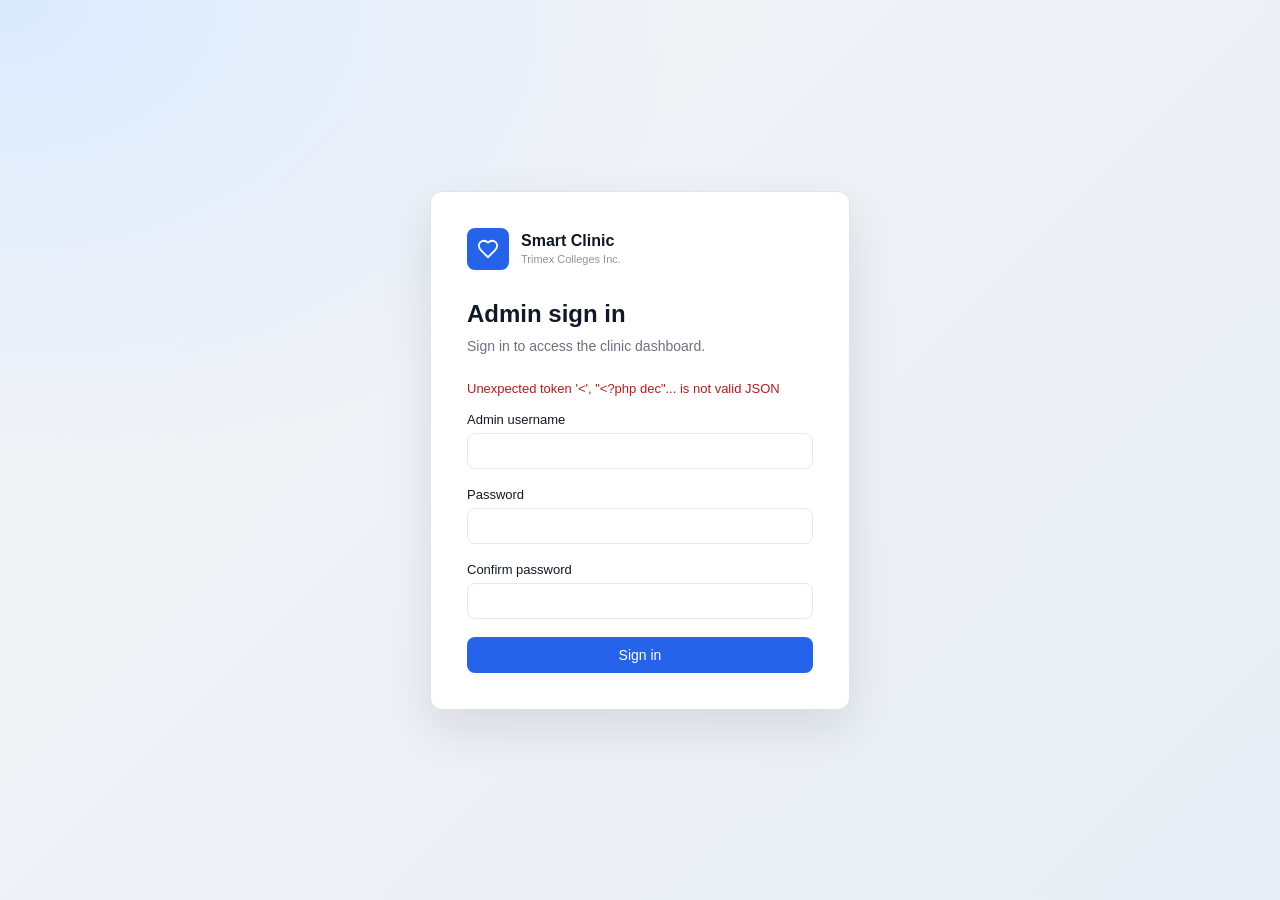
==== login.html @ 068646c1 "Add files via upload" ====
<!DOCTYPE html>
<html lang="en">
<head>
  <meta charset="UTF-8">
  <meta name="viewport" content="width=device-width, initial-scale=1.0">
  <title>Admin Sign In | Smart Clinic</title>
  <link rel="stylesheet" href="styles.css">
</head>
<body class="auth-page">
  <main class="auth-panel">
    <div class="auth-brand">
      <div class="brand-icon" aria-hidden="true">
        <svg width="22" height="22" viewBox="0 0 24 24" fill="none" stroke="white" stroke-width="2" stroke-linecap="round" stroke-linejoin="round"><path d="M19 14c1.49-1.46 3-3.21 3-5.5A5.5 5.5 0 0 0 16.5 3c-1.76 0-3 .5-4.5 2-1.5-1.5-2.74-2-4.5-2A5.5 5.5 0 0 0 2 8.5c0 2.3 1.5 4.05 3 5.5l7 7Z"/></svg>
      </div>
      <div>
        <div class="brand-title">Smart Clinic</div>
        <div class="brand-sub">Trimex Colleges Inc.</div>
      </div>
    </div>

    <h1 id="authTitle">Admin sign in</h1>
    <p class="auth-description" id="authDescription">Sign in to access the clinic dashboard.</p>
    <p class="auth-message" id="authMessage" role="alert" aria-live="polite"></p>

    <form id="authForm">
      <div class="form-row">
        <label for="authUsername">Admin username</label>
        <input id="authUsername" name="username" type="text" required minlength="3" maxlength="80" autocomplete="username">
      </div>
      <div class="form-row">
        <label for="authPassword">Password</label>
        <input id="authPassword" name="password" type="password" required maxlength="72" autocomplete="current-password">
      </div>
      <div class="form-row" id="confirmPasswordRow" hidden>
        <label for="authPasswordConfirm">Confirm password</label>
        <input id="authPasswordConfirm" name="passwordConfirm" type="password" maxlength="72" autocomplete="new-password">
      </div>
      <button class="btn-primary" id="authSubmit" type="submit">Sign in</button>
    </form>
  </main>
  <script src="login.js?v=admin-auth"></script>
</body>
</html>
---- styles.css ----
:root {
  --sidebar-bg: #14181f;
  --sidebar-active: #2563eb;
  --bg: #f3f4f6;
  --card-bg: #ffffff;
  --text-dark: #111827;
  --text-muted: #6b7280;
  --border: #e5e7eb;
  --green: #16a34a;
  --orange: #f59e0b;
  --red: #dc2626;
  --blue: #2563eb;
}

* { box-sizing: border-box; }

body {
  margin: 0;
  font-family: -apple-system, BlinkMacSystemFont, "Segoe UI", Roboto, Helvetica, Arial, sans-serif;
  background: var(--bg);
  color: var(--text-dark);
}

html.auth-pending body { visibility: hidden; }

.layout {
  display: flex;
  min-height: 100vh;
}

/* Sidebar */
.sidebar {
  width: 240px;
  background: var(--sidebar-bg);
  color: #cbd5e1;
  display: flex;
  flex-direction: column;
  padding: 20px 14px;
  flex-shrink: 0;
}

.brand {
  display: flex;
  align-items: center;
  gap: 10px;
  padding: 6px 8px 20px;
  border-bottom: 1px solid #2a2f3a;
  margin-bottom: 16px;
}

.brand-icon {
  width: 34px;
  height: 34px;
  background: var(--blue);
  border-radius: 8px;
  display: flex;
  align-items: center;
  justify-content: center;
  flex-shrink: 0;
}

.brand-title {
  color: #fff;
  font-weight: 600;
  font-size: 14px;
}

.brand-sub {
  color: #8b93a3;
  font-size: 11px;
}

.nav {
  display: flex;
  flex-direction: column;
  gap: 4px;
  flex: 1;
}

.nav-item {
  display: flex;
  align-items: center;
  gap: 10px;
  padding: 10px 12px;
  border-radius: 8px;
  color: #9aa3b2;
  text-decoration: none;
  font-size: 14px;
}

.nav-item:hover {
  background: #1e232c;
  color: #fff;
}

.nav-item.active {
  background: var(--sidebar-active);
  color: #fff;
}

.nav-icon {
  width: 18px;
  text-align: center;
}

.logout {
  display: flex;
  align-items: center;
  gap: 10px;
  padding: 10px 12px;
  color: #9aa3b2;
  text-decoration: none;
  font-size: 14px;
  border-top: 1px solid #2a2f3a;
  margin-top: 10px;
  padding-top: 16px;
}

.logout:hover { color: #fff; }

.auth-page {
  min-height: 100vh;
  display: grid;
  place-items: center;
  padding: 24px;
  background: radial-gradient(ellipse at top left, #dbeafe 0, transparent 38%),
    linear-gradient(135deg, #f3f4f6, #e8eef5);
}

.auth-panel {
  width: min(100%, 420px);
  padding: 36px;
  border: 1px solid #dfe4eb;
  border-radius: 12px;
  background: #fff;
  box-shadow: 0 18px 48px rgba(17, 24, 39, 0.1);
}

.auth-brand {
  display: flex;
  align-items: center;
  gap: 12px;
  margin-bottom: 30px;
}

.auth-brand .brand-icon { width: 42px; height: 42px; }
.auth-brand .brand-title { color: var(--text-dark); font-size: 16px; }
.auth-brand .brand-sub { margin-top: 3px; }

.auth-panel h1 {
  margin: 0 0 8px;
  font-size: 24px;
}

.auth-description {
  margin: 0 0 24px;
  color: var(--text-muted);
  font-size: 14px;
  line-height: 1.5;
}

.auth-panel .form-row { margin-bottom: 18px; }
.auth-panel .form-row label { color: var(--text-dark); }
.auth-panel .form-row input { width: 100%; }
.auth-panel .btn-primary { width: 100%; justify-content: center; margin-top: 6px; }

.auth-message {
  margin: 0 0 16px;
  color: #b91c1c;
  font-size: 13px;
}

.auth-message:empty { display: none; }

@media (max-width: 480px) {
  .auth-panel { padding: 28px 22px; }
}

/* Content */
.content {
  flex: 1;
  padding: 32px 40px;
  overflow-x: hidden;
}

.page-header {
  display: flex;
  align-items: flex-start;
  justify-content: space-between;
  margin-bottom: 24px;
}

.page-header h1 {
  margin: 0 0 4px;
  font-size: 26px;
}

.subtitle {
  margin: 0;
  color: var(--text-muted);
  font-size: 14px;
}

.btn-primary {
  background: var(--blue);
  color: #fff;
  border: none;
  padding: 10px 18px;
  border-radius: 8px;
  font-size: 14px;
  cursor: pointer;
  display: flex;
  align-items: center;
  gap: 6px;
}

.btn-primary:hover { background: #1d4ed8; }

/* Stat cards */
.stats-grid {
  display: grid;
  grid-template-columns: repeat(4, 1fr);
  gap: 20px;
  margin-bottom: 24px;
}

.stat-card {
  background: var(--card-bg);
  border: 1px solid var(--border);
  border-radius: 12px;
  padding: 20px;
  display: flex;
  align-items: center;
  justify-content: space-between;
}

.stat-text {
  display: flex;
  flex-direction: column;
  gap: 8px;
}

.stat-label {
  color: var(--text-muted);
  font-size: 13px;
}

.stat-value {
  font-size: 26px;
  font-weight: 700;
}

.stat-icon {
  width: 44px;
  height: 44px;
  border-radius: 10px;
  display: flex;
  align-items: center;
  justify-content: center;
  font-size: 18px;
  color: #fff;
}

.icon-blue { background: var(--blue); }
.icon-green { background: var(--green); }
.icon-orange { background: var(--orange); }
.icon-red { background: var(--red); }

/* Panels */
.panels-grid {
  display: grid;
  grid-template-columns: 2fr 1fr;
  gap: 20px;
  align-items: start;
}

.panel {
  background: var(--card-bg);
  border: 1px solid var(--border);
  border-radius: 12px;
  padding: 20px 24px;
}

.panel-header {
  display: flex;
  align-items: center;
  justify-content: space-between;
  margin-bottom: 8px;
}

.panel-header h2 {
  font-size: 16px;
  margin: 0;
}

.followup-panel { margin-top: 20px; }

.panel-count {
  color: var(--text-muted);
  font-size: 13px;
}

.followup-list {
  list-style: none;
  margin: 0;
  padding: 0;
}

.followup-list li {
  display: flex;
  align-items: center;
  justify-content: space-between;
  gap: 16px;
  padding: 14px 0;
  border-bottom: 1px solid var(--border);
}

.followup-list li:last-child { border-bottom: none; }

.followup-details {
  display: grid;
  gap: 4px;
  min-width: 0;
  font-size: 13px;
}

.followup-details strong { color: var(--text-dark); }
.followup-details span { color: var(--text-muted); overflow-wrap: anywhere; }
.followup-list .followup-empty { color: var(--text-muted); font-size: 14px; }

.followup-send {
  flex: 0 0 auto;
  padding: 8px 12px;
}

.followup-send:disabled,
.patient-actions button:disabled,
#sendEmailNotification:disabled {
  cursor: not-allowed;
  opacity: 0.55;
}

.view-all {
  color: var(--blue);
  font-size: 13px;
  text-decoration: none;
}

.visit-list, .stock-list {
  list-style: none;
  margin: 0;
  padding: 0;
}

.visit-list li {
  display: flex;
  align-items: center;
  justify-content: space-between;
  padding: 14px 0;
  border-bottom: 1px solid var(--border);
}

.visit-list li:last-child { border-bottom: none; }

.visit-left {
  display: flex;
  align-items: center;
  gap: 12px;
}

.visit-avatar {
  width: 36px;
  height: 36px;
  border-radius: 50%;
  background: #e8f0fe;
  color: var(--blue);
  display: flex;
  align-items: center;
  justify-content: center;
  font-size: 16px;
}

.visit-name {
  font-weight: 600;
  font-size: 14px;
}

.visit-reason {
  color: var(--text-muted);
  font-size: 13px;
}

.visit-right {
  display: flex;
  align-items: center;
  gap: 10px;
}

.badge {
  padding: 3px 10px;
  border-radius: 999px;
  font-size: 12px;
  font-weight: 600;
  text-transform: lowercase;
}

.badge-mild { background: #dcfce7; color: #15803d; }
.badge-moderate { background: #fef3c7; color: #b45309; }
.badge-severe { background: #fee2e2; color: #b91c1c; }

.visit-date {
  color: var(--text-muted);
  font-size: 12px;
  white-space: nowrap;
}

.stock-list li {
  display: flex;
  align-items: center;
  justify-content: space-between;
  padding: 14px 0;
  border-bottom: 1px solid var(--border);
}

.stock-list li:last-child { border-bottom: none; }

.stock-name {
  font-weight: 600;
  font-size: 14px;
}

.stock-type {
  color: var(--text-muted);
  font-size: 13px;
}

.stock-right {
  text-align: right;
}

.stock-qty {
  color: var(--red);
  font-weight: 700;
  font-size: 15px;
}

.stock-min {
  color: var(--text-muted);
  font-size: 12px;
}

@media (max-width: 1024px) {
  .stats-grid { grid-template-columns: repeat(2, 1fr); }
  .panels-grid { grid-template-columns: 1fr; }
}

@media (max-width: 720px) {
  .layout { flex-direction: column; }
  .sidebar { width: 100%; }
  .stats-grid { grid-template-columns: 1fr; }
}

/* Patients page */
.search-bar {
  background: var(--card-bg);
  border: 1px solid var(--border);
  border-radius: 12px;
  padding: 14px 18px;
  margin-bottom: 20px;
}

.search-bar input {
  width: 100%;
  border: none;
  outline: none;
  font-size: 14px;
  background: transparent;
}

.search-input-wrap {
  display: flex;
  align-items: center;
  gap: 10px;
  border: 1px solid var(--border);
  border-radius: 8px;
  padding: 10px 14px;
  max-width: 420px;
}

.search-input-wrap span { color: var(--text-muted); }

.table-panel {
  background: var(--card-bg);
  border: 1px solid var(--border);
  border-radius: 12px;
  overflow: hidden;
}

.data-table {
  width: 100%;
  border-collapse: collapse;
}

.data-table th {
  text-align: left;
  padding: 14px 20px;
  font-size: 13px;
  color: var(--text-muted);
  background: #f9fafb;
  border-bottom: 1px solid var(--border);
  font-weight: 500;
}

.data-table td {
  padding: 16px 20px;
  font-size: 14px;
  border-bottom: 1px solid var(--border);
  color: var(--text-dark);
}

.data-table tbody tr:last-child td { border-bottom: none; }

.data-table a.patient-link {
  color: var(--blue);
  text-decoration: none;
  font-weight: 500;
}

.status-active {
  background: #dcfce7;
  color: #15803d;
  padding: 3px 12px;
  border-radius: 999px;
  font-size: 12px;
  font-weight: 600;
}

.edit-link {
  color: var(--text-dark);
  text-decoration: none;
  font-weight: 600;
  font-size: 13px;
  border: 0;
  padding: 0;
  background: none;
  font-family: inherit;
  cursor: pointer;
}

.edit-link:hover { color: var(--blue); }

.patient-actions {
  display: flex;
  align-items: center;
  gap: 14px;
  white-space: nowrap;
}

/* Register Patient modal */
.modal-overlay {
  display: none;
  position: fixed;
  inset: 0;
  background: rgba(17, 24, 39, 0.5);
  align-items: center;
  justify-content: center;
  z-index: 100;
}

.modal-overlay.open {
  display: flex;
}

.modal {
  background: #fff;
  border-radius: 12px;
  width: 420px;
  max-width: 90vw;
  max-height: 90vh;
  overflow-y: auto;
  padding: 24px;
}

.inventory-modal {
  width: 560px;
}

.patient-modal {
  width: 720px;
}

.email-modal { width: 560px; }

.email-recipient {
  margin: 0 0 16px;
  color: var(--text-muted);
  font-size: 13px;
  overflow-wrap: anywhere;
}

.email-feedback {
  min-height: 18px;
  margin: 0;
  color: var(--text-muted);
  font-size: 13px;
}

.email-feedback.success { color: #15803d; }
.email-feedback.error { color: #b91c1c; }

@media (max-width: 560px) {
  .followup-list li { align-items: flex-start; flex-direction: column; }
  .followup-send { align-self: flex-start; }
  .patient-actions { gap: 8px; }
}

.patient-form-grid {
  display: grid;
  grid-template-columns: repeat(2, minmax(0, 1fr));
  column-gap: 16px;
}

.patient-form-grid > .full-width {
  grid-column: 1 / -1;
}

@media (max-width: 560px) {
  .patient-form-grid {
    grid-template-columns: 1fr;
  }

  .patient-form-grid > .full-width {
    grid-column: auto;
  }
}

.visit-modal {
  width: 520px;
}

.inventory-form-grid {
  display: grid;
  grid-template-columns: repeat(2, minmax(0, 1fr));
  column-gap: 12px;
}

.visit-form-grid {
  display: grid;
  grid-template-columns: repeat(2, minmax(0, 1fr));
  column-gap: 12px;
}

.visit-form-grid > .full-width {
  grid-column: 1 / -1;
}

.medication-request-header {
  display: flex;
  align-items: center;
  justify-content: space-between;
  gap: 12px;
}

.medication-request-header label { margin-bottom: 6px; }

.medication-add-button {
  flex: 0 0 auto;
  padding: 6px 10px;
  font-size: 12px;
}

.medication-request-list {
  display: grid;
  gap: 8px;
}

.medication-request-row {
  display: grid;
  grid-template-columns: minmax(0, 1fr) 100px 36px;
  gap: 8px;
}

.medication-request-row select,
.medication-request-row input {
  min-width: 0;
  width: 100%;
  padding: 9px 10px;
  border: 1px solid var(--border);
  border-radius: 8px;
  font: inherit;
}

.medication-remove-button {
  border: 1px solid var(--border);
  border-radius: 8px;
  background: #fff;
  color: var(--text-muted);
  font-size: 18px;
  cursor: pointer;
}

.medication-remove-button:hover { color: var(--red); }

.medication-stock-message {
  margin: 8px 0 0;
  color: var(--text-muted);
  font-size: 12px;
}

@media (max-width: 480px) {
  .medication-request-row {
    grid-template-columns: minmax(0, 1fr) 72px 36px;
  }
}

.vital-signs {
  min-width: 0;
  margin: 0 0 14px;
  padding: 0;
  border: 0;
}

.vital-signs legend {
  margin-bottom: 8px;
  color: var(--text-muted);
  font-size: 13px;
}

.vital-signs-grid {
  display: grid;
  grid-template-columns: repeat(5, minmax(0, 1fr));
  gap: 8px;
}

.vital-signs .form-row {
  min-width: 0;
  margin-bottom: 0;
}

.vital-signs .form-row label {
  white-space: nowrap;
  font-size: 11px;
}

.vital-signs .form-row input {
  min-width: 0;
  padding: 8px 6px;
}

.form-row.full-width {
  grid-column: 1 / -1;
}

.modal-header {
  display: flex;
  align-items: center;
  justify-content: space-between;
  margin-bottom: 16px;
}

.modal-header h2 {
  margin: 0;
  font-size: 18px;
}

.modal-close {
  background: none;
  border: none;
  font-size: 16px;
  cursor: pointer;
  color: var(--text-muted);
}

.form-row {
  display: flex;
  flex-direction: column;
  gap: 6px;
  margin-bottom: 14px;
}

.form-row label {
  font-size: 13px;
  color: var(--text-muted);
}

.form-row input,
.form-row select,
.form-row textarea {
  padding: 9px 12px;
  border: 1px solid var(--border);
  border-radius: 8px;
  font-size: 14px;
  font-family: inherit;
}

.form-row textarea {
  resize: vertical;
}

.modal-actions {
  display: flex;
  justify-content: flex-end;
  gap: 10px;
  margin-top: 8px;
}

.btn-secondary {
  background: #fff;
  color: var(--text-dark);
  border: 1px solid var(--border);
  padding: 10px 18px;
  border-radius: 8px;
  font-size: 14px;
  cursor: pointer;
}

.btn-secondary:hover { background: #f9fafb; }

@media (max-width: 560px) {
  .inventory-form-grid { grid-template-columns: 1fr; }
  .visit-form-grid { grid-template-columns: 1fr; }
  .vital-signs-grid { grid-template-columns: repeat(3, minmax(0, 1fr)); }
  .form-row.full-width { grid-column: auto; }
}

.empty-state {
  padding: 40px 20px;
  text-align: center;
  color: var(--text-muted);
  font-size: 14px;
}

/* Visits page */
.visit-filter-bar {
  display: flex;
  align-items: center;
  gap: 12px;
}

.visit-filter-bar .search-input-wrap {
  flex: 1;
}

.severity-select {
  padding: 10px 14px;
  border: 1px solid var(--border);
  border-radius: 8px;
  font-size: 14px;
  color: var(--text-dark);
  background: #fff;
}

.visit-record-list {
  list-style: none;
  margin: 0;
  padding: 0;
}

.visit-record-list li {
  padding: 16px 20px;
  border-bottom: 1px solid var(--border);
  display: flex;
  align-items: flex-start;
  justify-content: space-between;
  gap: 12px;
}

.visit-record-list li:last-child { border-bottom: none; }

.visit-record-main {
  display: flex;
  flex-direction: column;
  gap: 4px;
}

.visit-record-top {
  display: flex;
  align-items: center;
  gap: 8px;
}

.visit-record-name {
  font-weight: 600;
  font-size: 14px;
}

.visit-record-reason {
  color: var(--text-muted);
  font-size: 13px;
}

.visit-record-dx {
  color: #9ca3af;
  font-size: 12px;
}

.badge-followup { background: #dbeafe; color: #1d4ed8; }
.badge-completed { background: #dcfce7; color: #15803d; }
.badge-inprogress { background: #e0f2fe; color: #0369a1; }

.visit-record-date {
  color: var(--text-muted);
  font-size: 12px;
  white-space: nowrap;
}

/* Inventory page */
.item-name {
  font-weight: 600;
  font-size: 14px;
}

.item-supplier {
  color: var(--text-muted);
  font-size: 12px;
}

.qty-value {
  font-weight: 600;
}

.qty-low { color: var(--red); }

.expiry-warning {
  color: var(--orange);
}

.status-instock {
  background: #dcfce7;
  color: #15803d;
  padding: 3px 12px;
  border-radius: 999px;
  font-size: 12px;
  font-weight: 600;
}

.status-lowstock {
  background: #ffedd5;
  color: #c2410c;
  padding: 3px 12px;
  border-radius: 999px;
  font-size: 12px;
  font-weight: 600;
}

/* Analytics page */
.analytics-charts-grid {
  display: grid;
  grid-template-columns: 1fr 1fr;
  gap: 20px;
}

.chart-card {
  background: var(--card-bg);
  border: 1px solid var(--border);
  border-radius: 12px;
  padding: 20px 24px;
}

.chart-title {
  font-size: 15px;
  margin: 0 0 16px;
}

.line-chart-svg {
  width: 100%;
  height: auto;
  overflow: visible;
}

.line-chart-svg .grid-line {
  stroke: var(--border);
  stroke-width: 1;
}

.line-chart-svg .axis-label {
  fill: var(--text-muted);
  font-size: 11px;
}

.line-chart-svg .trend-line {
  fill: none;
  stroke: var(--blue);
  stroke-width: 2.5;
}

.line-chart-svg .trend-dot {
  fill: var(--blue);
  stroke: #fff;
  stroke-width: 2;
}

.donut-wrap {
  display: flex;
  align-items: center;
  gap: 24px;
  flex-wrap: wrap;
  justify-content: center;
}

.donut {
  width: 160px;
  height: 160px;
  border-radius: 50%;
  position: relative;
  flex-shrink: 0;
}

.donut::after {
  content: "";
  position: absolute;
  inset: 30px;
  background: #fff;
  border-radius: 50%;
}

.donut-legend {
  list-style: none;
  margin: 0;
  padding: 0;
  display: flex;
  flex-direction: column;
  gap: 8px;
}

.donut-legend li {
  display: flex;
  align-items: center;
  gap: 8px;
  font-size: 13px;
  color: var(--text-dark);
}

.legend-dot {
  width: 10px;
  height: 10px;
  border-radius: 50%;
  flex-shrink: 0;
}

.bar-chart-list {
  list-style: none;
  margin: 0;
  padding: 0;
  display: flex;
  flex-direction: column;
  gap: 14px;
}

.bar-row {
  display: grid;
  grid-template-columns: 140px 1fr;
  align-items: center;
  gap: 10px;
}

.bar-label {
  font-size: 12px;
  color: var(--text-muted);
  text-align: right;
}

.bar-track {
  background: #f3f4f6;
  border-radius: 6px;
  height: 20px;
  overflow: hidden;
}

.bar-fill {
  background: #22c55e;
  height: 100%;
  border-radius: 6px;
}

@media (max-width: 900px) {
  .analytics-charts-grid { grid-template-columns: 1fr; }
}
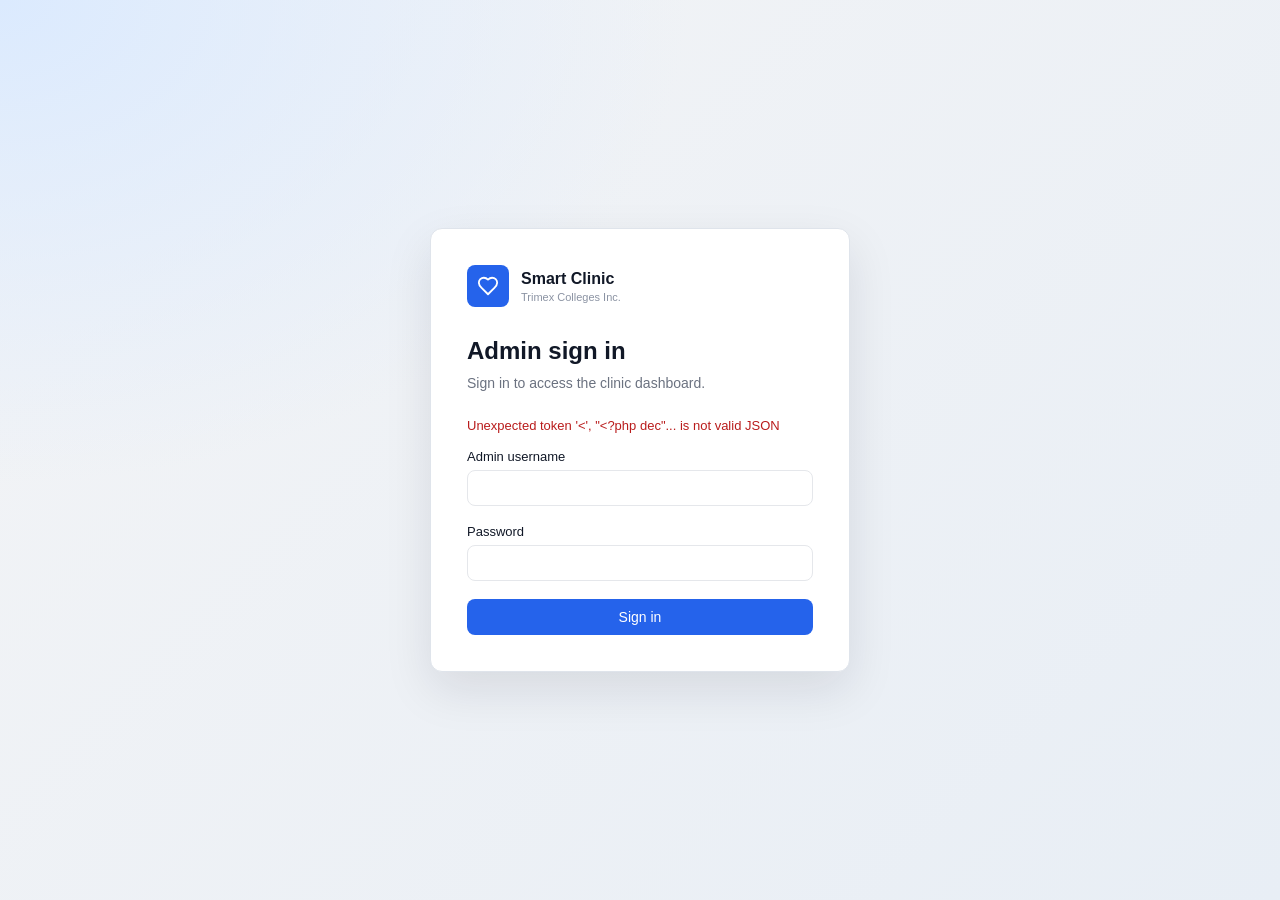
==== commit e5ab3171: "Add files via upload" ====
--- a/login.html
+++ b/login.html
@@ -31,13 +31,9 @@
         <label for="authPassword">Password</label>
         <input id="authPassword" name="password" type="password" required maxlength="72" autocomplete="current-password">
       </div>
-      <div class="form-row" id="confirmPasswordRow" hidden>
-        <label for="authPasswordConfirm">Confirm password</label>
-        <input id="authPasswordConfirm" name="passwordConfirm" type="password" maxlength="72" autocomplete="new-password">
-      </div>
       <button class="btn-primary" id="authSubmit" type="submit">Sign in</button>
     </form>
   </main>
-  <script src="login.js?v=admin-auth"></script>
+  <script src="login.js?v=admin-auth-password"></script>
 </body>
 </html>
--- a/styles.css
+++ b/styles.css
@@ -118,6 +118,15 @@
 
 .logout:hover { color: #fff; }
 
+.account-password {
+  padding: 10px 12px;
+  color: #9aa3b2;
+  text-decoration: none;
+  font-size: 14px;
+}
+
+.account-password:hover { color: #fff; }
+
 .auth-page {
   min-height: 100vh;
   display: grid;
@@ -608,6 +617,8 @@
 .email-feedback.success { color: #15803d; }
 .email-feedback.error { color: #b91c1c; }
 
+.email-feedback:not(:empty) { margin-bottom: 12px; }
+
 @media (max-width: 560px) {
   .followup-list li { align-items: flex-start; flex-direction: column; }
   .followup-send { align-self: flex-start; }
@@ -778,6 +789,8 @@
   margin-bottom: 14px;
 }
 
+.form-row[hidden] { display: none; }
+
 .form-row label {
   font-size: 13px;
   color: var(--text-muted);
